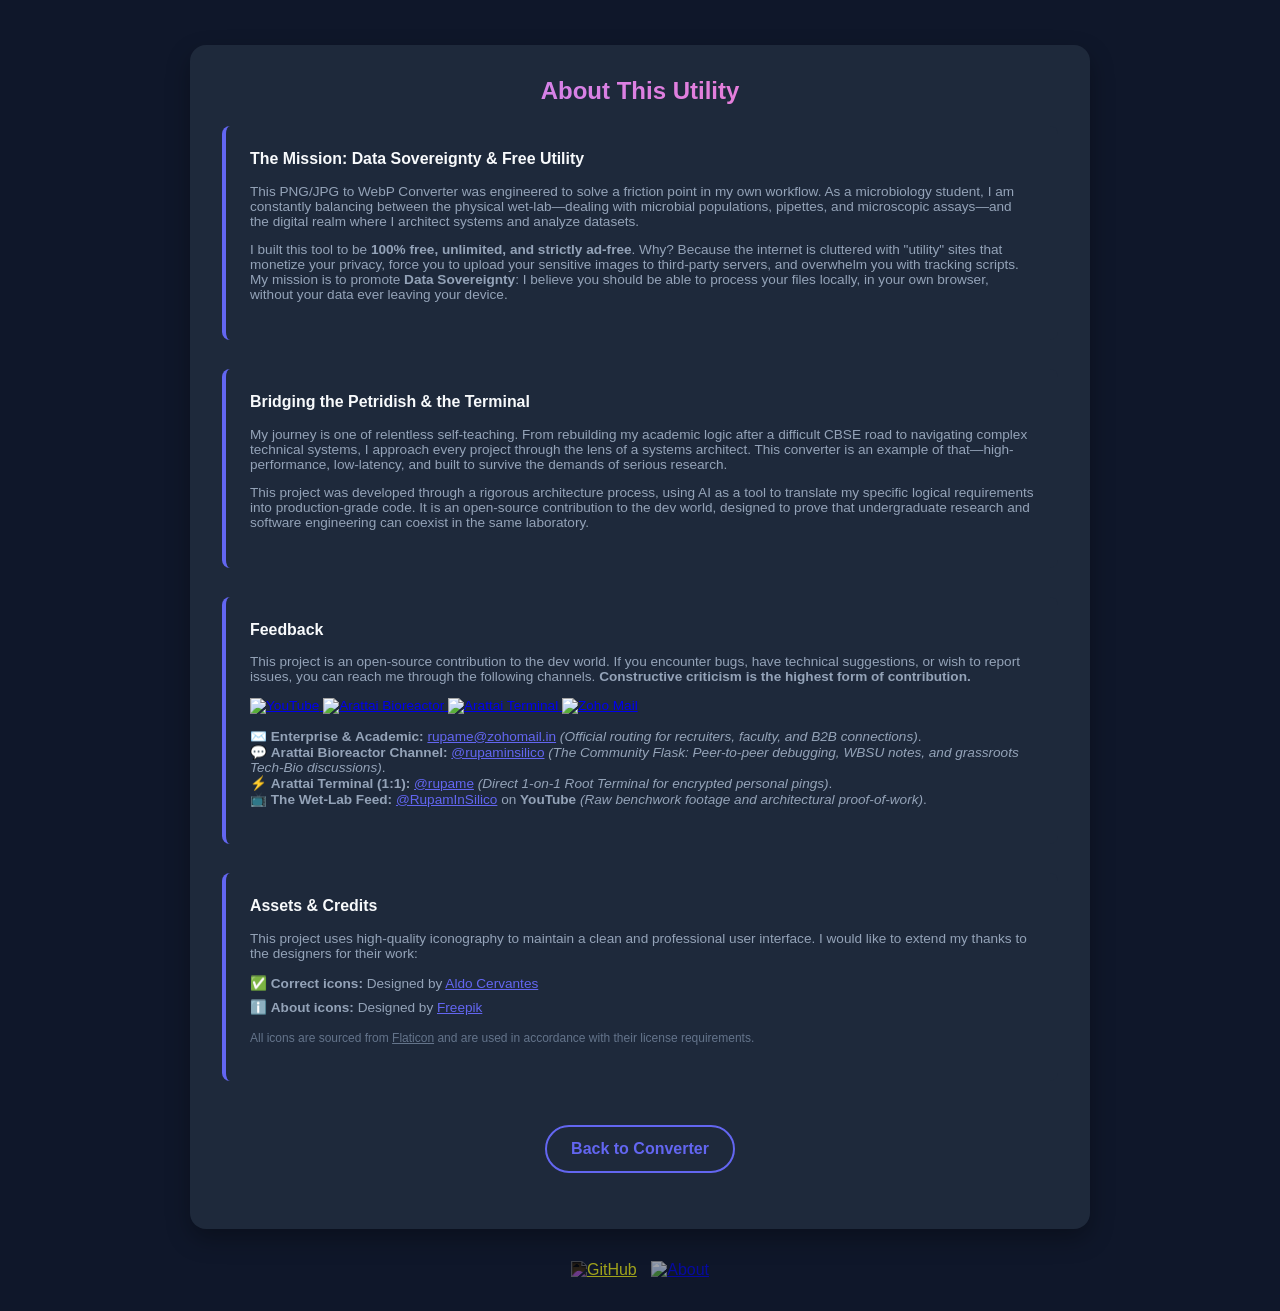
==== about.html @ 95e9b6b3 "Update back button link in about.html" ====
<!DOCTYPE html>
<html lang="en">
<head>
    <meta charset="UTF-8">
    <meta name="viewport" content="width=device-width, initial-scale=1.0">
    <title>About | WebP Converter</title>
    <link rel="icon" type="image/png" href="https://rupamdas.in/R.png">
    <link rel="stylesheet" href="style.css">
</head>
<body>

<div class="container">
    <h1>About This Utility</h1>
    
    <div class="seo-box">
        <h3>The Mission: Data Sovereignty & Free Utility</h3>
        <p>This PNG/JPG to WebP Converter was engineered to solve a friction point in my own workflow. As a microbiology student, I am constantly balancing between the physical wet-lab—dealing with microbial populations, pipettes, and microscopic assays—and the digital realm where I architect systems and analyze datasets.</p>
        
        <p>I built this tool to be <strong>100% free, unlimited, and strictly ad-free</strong>. Why? Because the internet is cluttered with "utility" sites that monetize your privacy, force you to upload your sensitive images to third-party servers, and overwhelm you with tracking scripts. My mission is to promote <strong>Data Sovereignty</strong>: I believe you should be able to process your files locally, in your own browser, without your data ever leaving your device.</p>
    </div>

 <div class="seo-box">
        <h3>Bridging the Petridish & the Terminal</h3>
        <p>My journey is one of relentless self-teaching. From rebuilding my academic logic after a difficult CBSE road to navigating complex technical systems, I approach every project through the lens of a systems architect. This converter is an example of that—high-performance, low-latency, and built to survive the demands of serious research.</p>
        
        <p>This project was developed through a rigorous architecture process, using AI as a tool to translate my specific logical requirements into production-grade code. It is an open-source contribution to the dev world, designed to prove that undergraduate research and software engineering can coexist in the same laboratory.</p>
    </div>
   <div class="seo-box">
        <h3>Feedback</h3>
        <p>This project is an open-source contribution to the dev world. If you encounter bugs, have technical suggestions, or wish to report issues, you can reach me through the following channels. <strong>Constructive criticism is the highest form of contribution.</strong></p>
        <p align="left">
            <a href="https://youtube.com/@RupamInSilico" target="_blank">
                <img src="https://img.shields.io/badge/YouTube-Visual_Logbook-FF0000?style=for-the-badge&logo=youtube&logoColor=white" alt="YouTube" />
            </a>
            <a href="https://aratt.ai/@rupaminsilico" target="_blank">
                <img src="https://img.shields.io/badge/Arattai-Bioreactor-00A884?style=for-the-badge&logo=googlechat&logoColor=white" alt="Arattai Bioreactor" />
            </a>
            <a href="https://aratt.ai/user/@rupame" target="_blank">
                <img src="https://img.shields.io/badge/Arattai-Terminal_(1:1)-FFB900?style=for-the-badge&logo=chatbot&logoColor=black" alt="Arattai Terminal" />
            </a>
            <a href="mailto:rupame@zohomail.in">
                <img src="https://img.shields.io/badge/Zoho_Mail-Enterprise_Routing-1E62DC?style=for-the-badge&logo=zoho&logoColor=white" alt="Zoho Mail" />
            </a>
        </p>

        <ul style="list-style: none; padding: 0;">
            <li>✉️ <strong>Enterprise & Academic:</strong> <a href="mailto:rupame@zohomail.in" style="color: var(--primary);">rupame@zohomail.in</a> <em>(Official routing for recruiters, faculty, and B2B connections)</em>.</li>
            <li>💬 <strong>Arattai Bioreactor Channel:</strong> <a href="https://aratt.ai/@rupaminsilico" style="color: var(--primary);">@rupaminsilico</a> <em>(The Community Flask: Peer-to-peer debugging, WBSU notes, and grassroots Tech-Bio discussions)</em>.</li>
            <li>⚡ <strong>Arattai Terminal (1:1):</strong> <a href="https://aratt.ai/user/@rupame" style="color: var(--primary);">@rupame</a> <em>(Direct 1-on-1 Root Terminal for encrypted personal pings)</em>.</li>
            <li>📺 <strong>The Wet-Lab Feed:</strong> <a href="https://youtube.com/@RupamInSilico" style="color: var(--primary);">@RupamInSilico</a> on <strong>YouTube</strong> <em>(Raw benchwork footage and architectural proof-of-work)</em>.</li>
        </ul>
    </div>


<div class="seo-box">
        <h3>Assets & Credits</h3>
        <p>This project uses high-quality iconography to maintain a clean and professional user interface. I would like to extend my thanks to the designers for their work:</p>
        
        <ul style="list-style: none; padding: 0; font-size: 0.85rem; color: #94a3b8;">
            <li style="margin-bottom: 8px;">✅ <strong>Correct icons:</strong> Designed by <a href="https://www.flaticon.com/free-icons/correct" style="color: var(--primary);">Aldo Cervantes</a></li>
            <li style="margin-bottom: 8px;">ℹ️ <strong>About icons:</strong> Designed by <a href="https://www.flaticon.com/free-icons/about" style="color: var(--primary);">Freepik</a></li>
        </ul>
        
        <p style="font-size: 0.75rem; color: #64748b; margin-top: 1rem;">
            All icons are sourced from <a href="https://www.flaticon.com/" style="color: #64748b;">Flaticon</a> and are used in accordance with their license requirements.
        </p>
    </div>
    
    <div style="text-align: center;">
    <a href="/image-to-webp-converter/" class="back-btn">Back to Converter</a>
</div>
    
</div>

<div class="footer-links">
    <a href="https://github.com/d-rupam/webp" target="_blank" title="View Source on GitHub">
        <img src="https://cdn-icons-png.flaticon.com/512/2111/2111432.png" class="github-icon" alt="GitHub">
    </a>
    <a href="about.html" title="About this tool">
        <img src="about.png" alt="About">
    </a>
</div>


</body>
</html>
---- style.css ----
:root { 
    --primary: #6366f1; 
    --bg: #0f172a; 
    --card: #1e293b; 
    --text: #f8fafc; 
    --success: #10b981;
}

* { 
    box-sizing: border-box; 
}

body { 
    font-family: 'Segoe UI', Tahoma, Geneva, Verdana, sans-serif; 
    background: var(--bg); 
    color: var(--text); 
    display: block; 
    min-height: 100vh; 
    margin: 0; 
    padding-top: 5vh; 
}

.container { 
    background: var(--card); 
    padding: 2rem; 
    border-radius: 1rem; 
    box-shadow: 0 10px 25px rgba(0,0,0,0.3); 
    width: 95%; 
    max-width: 900px; 
    display: flex; 
    flex-direction: column; 
    gap: 1.5rem; 
    margin: 0 auto; 
}

h1 { 
    margin: 0; 
    text-align: center; 
    font-size: 1.5rem; 
    
    background: linear-gradient(90deg, #bb86fc 0%, #ff79c6 100%);
    -webkit-background-clip: text;
    -webkit-text-fill-color: transparent;
    background-clip: text; 
}


.upload-area { 
    border: 2px dashed #475569; 
    padding: 1rem; 
    border-radius: 0.5rem; 
    cursor: pointer; 
    transition: 0.3s; 
    color: #94a3b8;
    
    min-height: 45vh; 
    display: flex;
    flex-direction: column;
    justify-content: center;
    align-items: center;
    font-size: 1.25rem;
    font-weight: 500;
    position: relative; 
    overflow: hidden;
}

.upload-area:hover { 
    border-color: var(--primary); 
    color: var(--primary); 
    background: rgba(99, 102, 241, 0.05); 
}

#preview-image {
    max-width: 100%;
    max-height: 40vh; 
    object-fit: contain; 
    border-radius: 0.25rem;
}


button, .download-btn { 
    background: var(--primary); 
    color: white; 
    border: none; 
    padding: 0.8rem 1.5rem; 
    border-radius: 0.5rem; 
    cursor: pointer; 
    font-weight: bold; 
    width: 100%; 
    transition: 0.2s; 
    font-size: 1rem;
    text-decoration: none; 
    display: block;
    text-align: center;
}

button:disabled { 
    background: #475569; 
    cursor: not-allowed; 
    opacity: 0.7; 
}

button:hover:not(:disabled) { 
    filter: brightness(1.1); 
}

.download-btn { 
    background: var(--success); 
}

.download-btn:hover { 
    background: #059669; 
}


.secondary-btn {
    background: linear-gradient(135deg, #0ea5e9, #3b82f6); 
    border: none;
    color: white;
    margin-top: 0.5rem;
    box-shadow: 0 4px 15px rgba(59, 130, 246, 0.3); 
}

.secondary-btn:hover {
    background: linear-gradient(135deg, #0284c7, #2563eb);
    box-shadow: 0 6px 20px rgba(59, 130, 246, 0.5);
    transform: translateY(-2px); 
}


#stats { 
    padding: 1rem; 
    background: rgba(0,0,0,0.2); 
    border-radius: 0.5rem; 
    text-align: center; 
    font-size: 0.95rem;
    color: #e2e8f0;
    line-height: 1.5;
}


#upload { 
    display: none; 
}


.footer-links {
    margin-top: 2rem;
    text-align: center;
    width: 100%;
    padding-bottom: 2rem;
    opacity: 0.6;
    transition: opacity 0.3s;
}

.footer-links:hover {
    opacity: 1;
}

.footer-links a {
    margin: 0 5px;
    display: inline-block;
    transition: transform 0.2s;
}

.footer-links a img {
    width: 30px; 
    transition: transform 0.2s;
}


.github-icon {
    filter: invert(1);
}

.footer-links a img:hover {
    transform: scale(1.1);
}

.seo-box {
    margin-top: 2rem;
    padding: 1.5rem;
    background: #1e293b;
    border-radius: 0.5rem;
    border-left: 4px solid var(--primary);
    color: #94a3b8;
    font-size: 0.85rem;
}
.seo-box h3 { color: var(--text); margin-top: 0; }

.back-btn {
    background: transparent;
    border: 2px solid var(--primary);
    color: var(--primary);
    padding: 0.8rem 1.5rem;
    border-radius: 50px; 
    text-align: center;
    text-decoration: none;
    font-weight: bold;
    display: inline-block; 
    margin: 1.5rem auto;   
    transition: all 0.3s;
    width: auto;           
}

.back-btn:hover {
    background: var(--primary);
    color: white;
    transform: translateY(-2px);
}


.benefit-list {
    list-style: none;
    padding: 0;
    margin: 1rem 0;
}

.benefit-list li {
    display: flex;
    align-items: center;
    gap: 10px;
    margin-bottom: 0.5rem;
    color: #e2e8f0;
}

.benefit-list img {
    flex-shrink: 0; 
}



.container > .seo-box {
    margin-top: 0.5rem;
    margin-bottom: 0.5rem;
}


.container {
    gap: 0.8rem; 
}
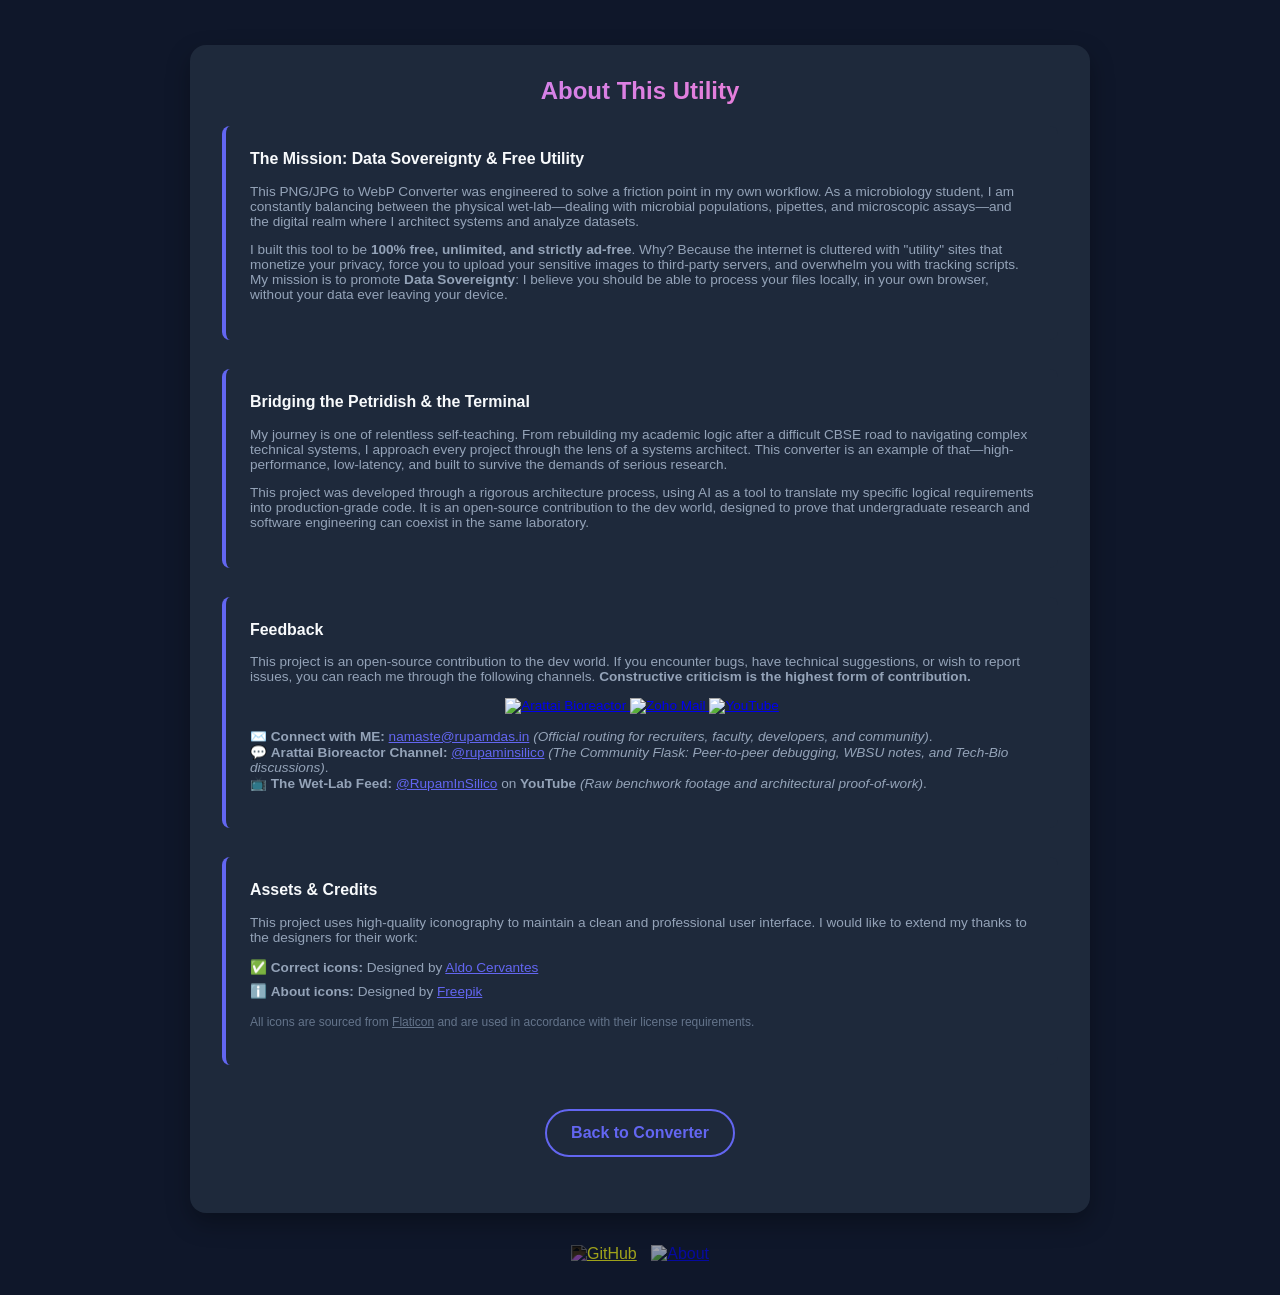
==== commit 14a24cdc: "Revise feedback section and update contact links Updated feedback section with new contact informati" ====
--- a/about.html
+++ b/about.html
@@ -4,8 +4,24 @@
     <meta charset="UTF-8">
     <meta name="viewport" content="width=device-width, initial-scale=1.0">
     <title>About | WebP Converter</title>
-    <link rel="icon" type="image/png" href="https://rupamdas.in/R.png">
+    <link rel="icon" type="image/png" href="https://operon.rupamdas.in/capsid/R.png">
     <link rel="stylesheet" href="style.css">
+
+<link rel="preconnect" href="https://www.googletagmanager.com">
+<link rel="preconnect" href="https://www.google-analytics.com">
+
+    <!-- Google tag (gtag.js) -->
+<script async src="https://www.googletagmanager.com/gtag/js?id=G-J0KYK0PKV9"></script>
+<script>
+  window.dataLayer = window.dataLayer || [];
+  function gtag(){dataLayer.push(arguments);}
+  gtag('js', new Date());
+
+  gtag('config', 'G-J0KYK0PKV9');
+</script>
+
+
+    
 </head>
 <body>
 
@@ -28,29 +44,27 @@
    <div class="seo-box">
         <h3>Feedback</h3>
         <p>This project is an open-source contribution to the dev world. If you encounter bugs, have technical suggestions, or wish to report issues, you can reach me through the following channels. <strong>Constructive criticism is the highest form of contribution.</strong></p>
-        <p align="left">
-            <a href="https://youtube.com/@RupamInSilico" target="_blank">
-                <img src="https://img.shields.io/badge/YouTube-Visual_Logbook-FF0000?style=for-the-badge&logo=youtube&logoColor=white" alt="YouTube" />
-            </a>
+        
+       <p align="center">
+            
             <a href="https://aratt.ai/@rupaminsilico" target="_blank">
                 <img src="https://img.shields.io/badge/Arattai-Bioreactor-00A884?style=for-the-badge&logo=googlechat&logoColor=white" alt="Arattai Bioreactor" />
             </a>
-            <a href="https://aratt.ai/user/@rupame" target="_blank">
-                <img src="https://img.shields.io/badge/Arattai-Terminal_(1:1)-FFB900?style=for-the-badge&logo=chatbot&logoColor=black" alt="Arattai Terminal" />
+            
+            <a href="mailto:namaste@rupamdas.in">
+                <img src="https://img.shields.io/badge/Email-Connect_With_ME-1E62DC?style=for-the-badge&logo=zoho&logoColor=white" alt="Zoho Mail" />
             </a>
-            <a href="mailto:rupame@zohomail.in">
-                <img src="https://img.shields.io/badge/Zoho_Mail-Enterprise_Routing-1E62DC?style=for-the-badge&logo=zoho&logoColor=white" alt="Zoho Mail" />
+            <a href="https://youtube.com/@RupamInSilico" target="_blank">
+                <img src="https://img.shields.io/badge/YouTube-Visual_Logbook-FF0000?style=for-the-badge&logo=youtube&logoColor=white" alt="YouTube" />
             </a>
         </p>
 
         <ul style="list-style: none; padding: 0;">
-            <li>✉️ <strong>Enterprise & Academic:</strong> <a href="mailto:rupame@zohomail.in" style="color: var(--primary);">rupame@zohomail.in</a> <em>(Official routing for recruiters, faculty, and B2B connections)</em>.</li>
-            <li>💬 <strong>Arattai Bioreactor Channel:</strong> <a href="https://aratt.ai/@rupaminsilico" style="color: var(--primary);">@rupaminsilico</a> <em>(The Community Flask: Peer-to-peer debugging, WBSU notes, and grassroots Tech-Bio discussions)</em>.</li>
-            <li>⚡ <strong>Arattai Terminal (1:1):</strong> <a href="https://aratt.ai/user/@rupame" style="color: var(--primary);">@rupame</a> <em>(Direct 1-on-1 Root Terminal for encrypted personal pings)</em>.</li>
+            <li>✉️ <strong>Connect with ME:</strong> <a href="mailto:namaste@rupamdas.in" style="color: var(--primary);">namaste@rupamdas.in</a> <em>(Official routing for recruiters, faculty, developers, and community)</em>.</li>
+            <li>💬 <strong>Arattai Bioreactor Channel:</strong> <a href="https://aratt.ai/@rupaminsilico" style="color: var(--primary);">@rupaminsilico</a> <em>(The Community Flask: Peer-to-peer debugging, WBSU notes, and Tech-Bio discussions)</em>.</li>
             <li>📺 <strong>The Wet-Lab Feed:</strong> <a href="https://youtube.com/@RupamInSilico" style="color: var(--primary);">@RupamInSilico</a> on <strong>YouTube</strong> <em>(Raw benchwork footage and architectural proof-of-work)</em>.</li>
         </ul>
     </div>
-
 
 <div class="seo-box">
         <h3>Assets & Credits</h3>
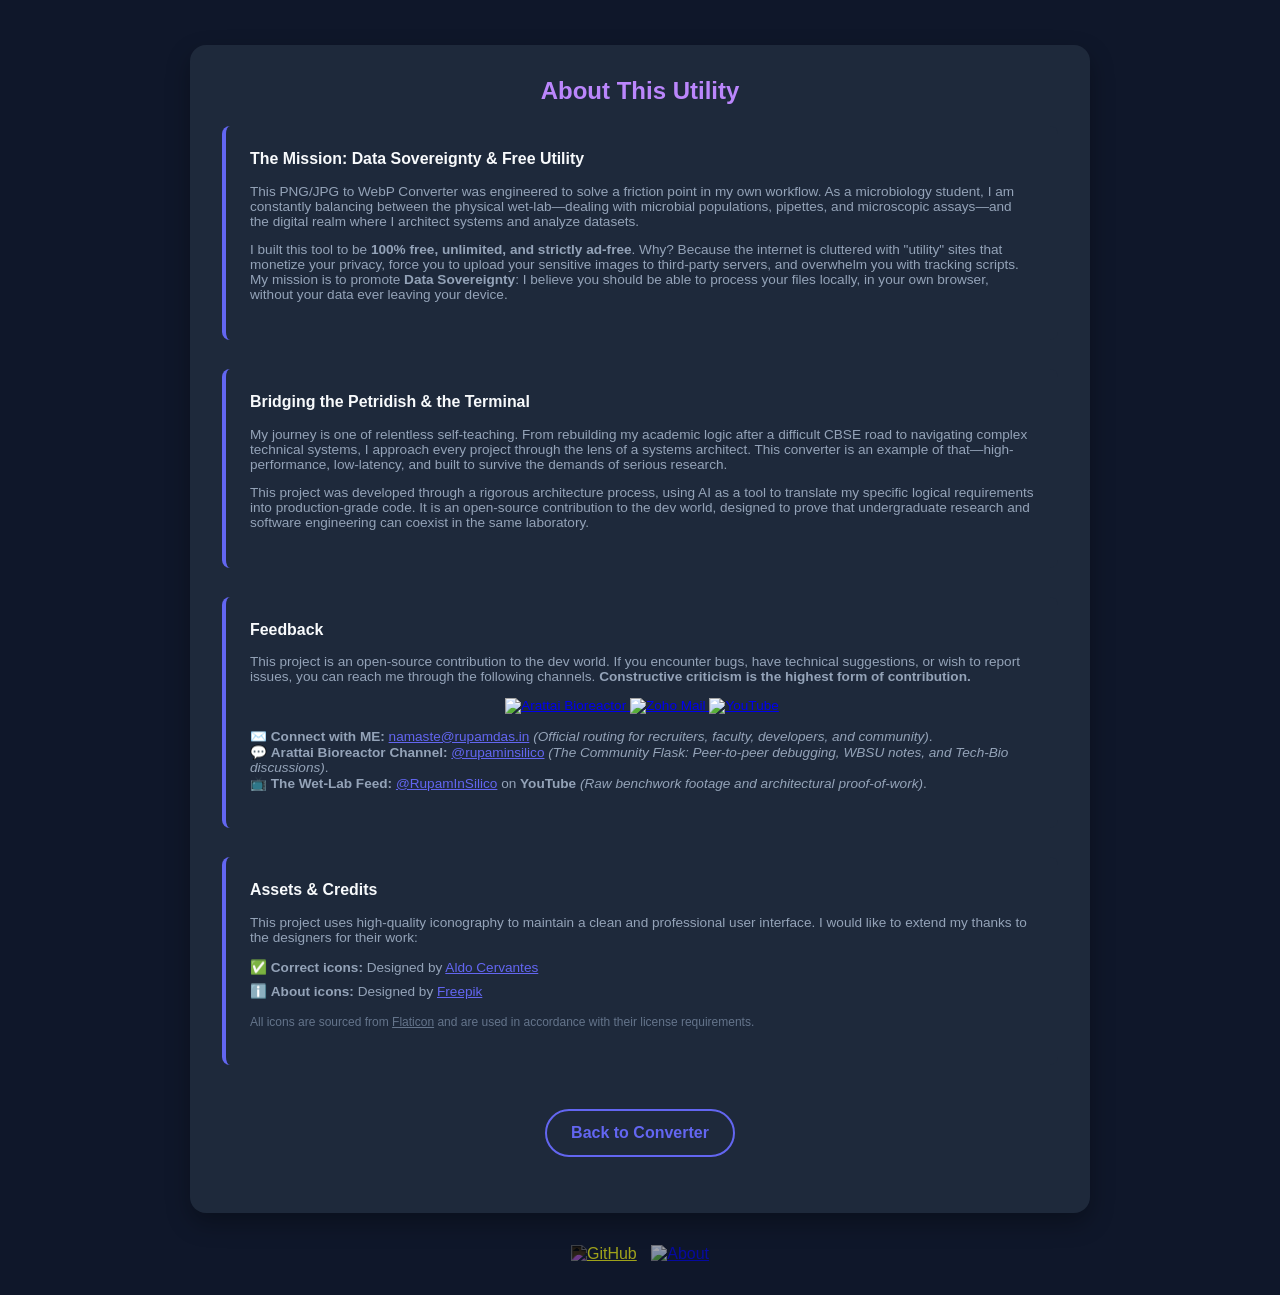
==== commit 679d33c9: "Update about.html" ====
--- a/about.html
+++ b/about.html
@@ -4,7 +4,7 @@
     <meta charset="UTF-8">
     <meta name="viewport" content="width=device-width, initial-scale=1.0">
     <title>About | WebP Converter</title>
-    <link rel="icon" type="image/png" href="https://operon.rupamdas.in/capsid/R.png">
+    <link rel="icon" type="image/png" href="https://operon.rupamdas.in/capsid/R_v2.png">
     <link rel="stylesheet" href="style.css">
 
 <link rel="preconnect" href="https://www.googletagmanager.com">
@@ -87,10 +87,10 @@
 </div>
 
 <div class="footer-links">
-    <a href="https://github.com/d-rupam/webp" target="_blank" title="View Source on GitHub">
+    <a href="https://github.com/d-rupam/image-to-webp-converter/" target="_blank" title="View Source on GitHub">
         <img src="https://cdn-icons-png.flaticon.com/512/2111/2111432.png" class="github-icon" alt="GitHub">
     </a>
-    <a href="about.html" title="About this tool">
+    <a href="about" title="About this tool">
         <img src="about.png" alt="About">
     </a>
 </div>
--- a/style.css
+++ b/style.css
@@ -35,13 +35,9 @@
 
 h1 { 
     margin: 0; 
+    color: #bb86fc; 
     text-align: center; 
     font-size: 1.5rem; 
-    
-    background: linear-gradient(90deg, #bb86fc 0%, #ff79c6 100%);
-    -webkit-background-clip: text;
-    -webkit-text-fill-color: transparent;
-    background-clip: text; 
 }
 
 
@@ -239,3 +235,9 @@
 .container {
     gap: 0.8rem; 
 }
+
+            flex-direction: column;
+            gap: 12px;
+            padding: 15px;
+        }
+    }
